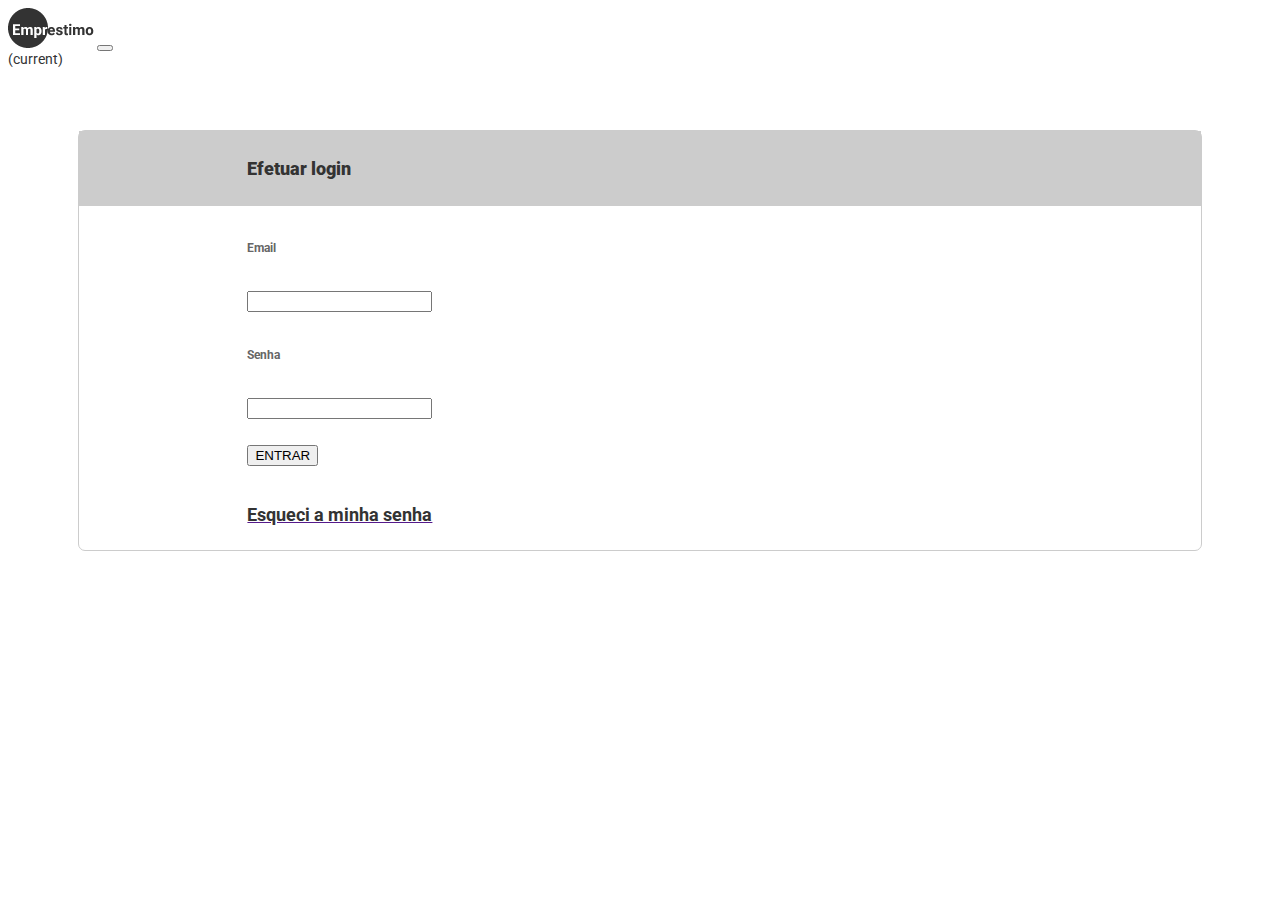
==== index.html @ 0cdf049e "Frontend 1 Parte" ====
<!DOCTYPE html>
<html>
    <head>
        <title>Sistema de empréstimo</title>
        <!--Meta tags-->
        <meta charset="utf-8"/>
        <meta name="viewport" content="width=device-width, initial-scale=1, shrink-to-fit=no">
        <!--Fonts-->
        <link rel="dns-prefetch" href="//fonts.googleapis.com">
        <link href="https://fonts.googleapis.com/css?family=Roboto" rel="stylesheet">
        <!--Styles-->
        <link rel="stylesheet" href="https://stackpath.bootstrapcdn.com/bootstrap/4.1.3/css/bootstrap.min.css" integrity="sha384-MCw98/SFnGE8fJT3GXwEOngsV7Zt27NXFoaoApmYm81iuXoPkFOJwJ8ERdknLPMO" crossorigin="anonymous">
        <link rel="stylesheet" type="text/css" href="css/main.css">
    </head>
    <body>
        <div class="container-fluid">
            <!--Navbar-->
            <nav class="navbar navbar-expand-lg navbar-light bg-light">
                <a class="navbar-brand" href=""><img src="imgs/brand.png"></a>
                <button class="navbar-toggler" type="button" data-toggle="collapse" data-target="#navbarNavAltMarkup" aria-controls="navbarNavAltMarkup" aria-expanded="false" aria-label="Toggle navigation">
                    <span class="navbar-toggler-icon"></span>
                </button>
                <div class="collapse navbar-collapse" id="navbarNavAltMarkup">
                    <div class="navbar-nav">
                        <a class="nav-item nav-link active" ><span class="sr-only">(current)</span></a>
                    </div>
                </div>
            </nav>
            <!--section-->
            <!--Primeiro bloco do Dashboard-->
            <form action="shared/layout.html" method="">
                <div class="row linha-main">
                    <div class="col-sm-3 blocos-pagina-principal">
                        <div class="row titulo-bloco">
                            <h1><strong>Efetuar login</strong></h1>
                        </div>
                        <div class="row centro-bloco padding-top">
                            <h2>Email</h2>
                        </div>
                        <div class="row centro-bloco">
                            <input type="text">
                        </div>
                        <div class="row centro-bloco">
                            <h2>Senha</h2>
                        </div>
                        <div class="row centro-bloco">
                            <input type="text">
                        </div>
                        <div class="row centro-bloco">
                            <input type="submit" value="ENTRAR">
                        </div>
                        <div class="row centro-bloco">
                            <a href=""><h1>Esqueci a minha senha</h1></a>
                        </div>
                    </div>
                </div>
            </form>
        </div>
        

        <!--Js scripts-->
        <link rel="stylesheet" type="text/javascript" href="js/main.js">
        <script src="https://code.jquery.com/jquery-3.3.1.slim.min.js" integrity="sha384-q8i/X+965DzO0rT7abK41JStQIAqVgRVzpbzo5smXKp4YfRvH+8abtTE1Pi6jizo" crossorigin="anonymous"></script>
        <script src="https://cdnjs.cloudflare.com/ajax/libs/popper.js/1.14.7/umd/popper.min.js" integrity="sha384-UO2eT0CpHqdSJQ6hJty5KVphtPhzWj9WO1clHTMGa3JDZwrnQq4sF86dIHNDz0W1" crossorigin="anonymous"></script>
        <script src="https://stackpath.bootstrapcdn.com/bootstrap/4.3.1/js/bootstrap.min.js" integrity="sha384-JjSmVgyd0p3pXB1rRibZUAYoIIy6OrQ6VrjIEaFf/nJGzIxFDsf4x0xIM+B07jRM" crossorigin="anonymous"></script>
    </body>
</html>
---- css/main.css ----
body{
    font-family: 'Roboto', Arial, Helvetica, sans-serif;
    font-size: 14px;
    color: #333;
}

h1, a:active{
    font-size: 18px;
    color: #333;
}

h2{
    font-size: 12px;
    color: #666666;
}

.linha-main{
    margin: 5%;
}

.borda{
    border: 2px solid red;
    border-radius: 8px;
}

.blocos-pagina-principal{
    margin: 7px;
    border: 1px solid #ccc;
    border-radius: 7px;
}

.titulo-bloco{
    padding: 15px;
    padding-left: 15%;
    background-color: #ccc;
}

.centro-bloco{
    padding: 13px;
    padding-left: 15%;
}

.padding-top{
    padding-top: 25px; 
}
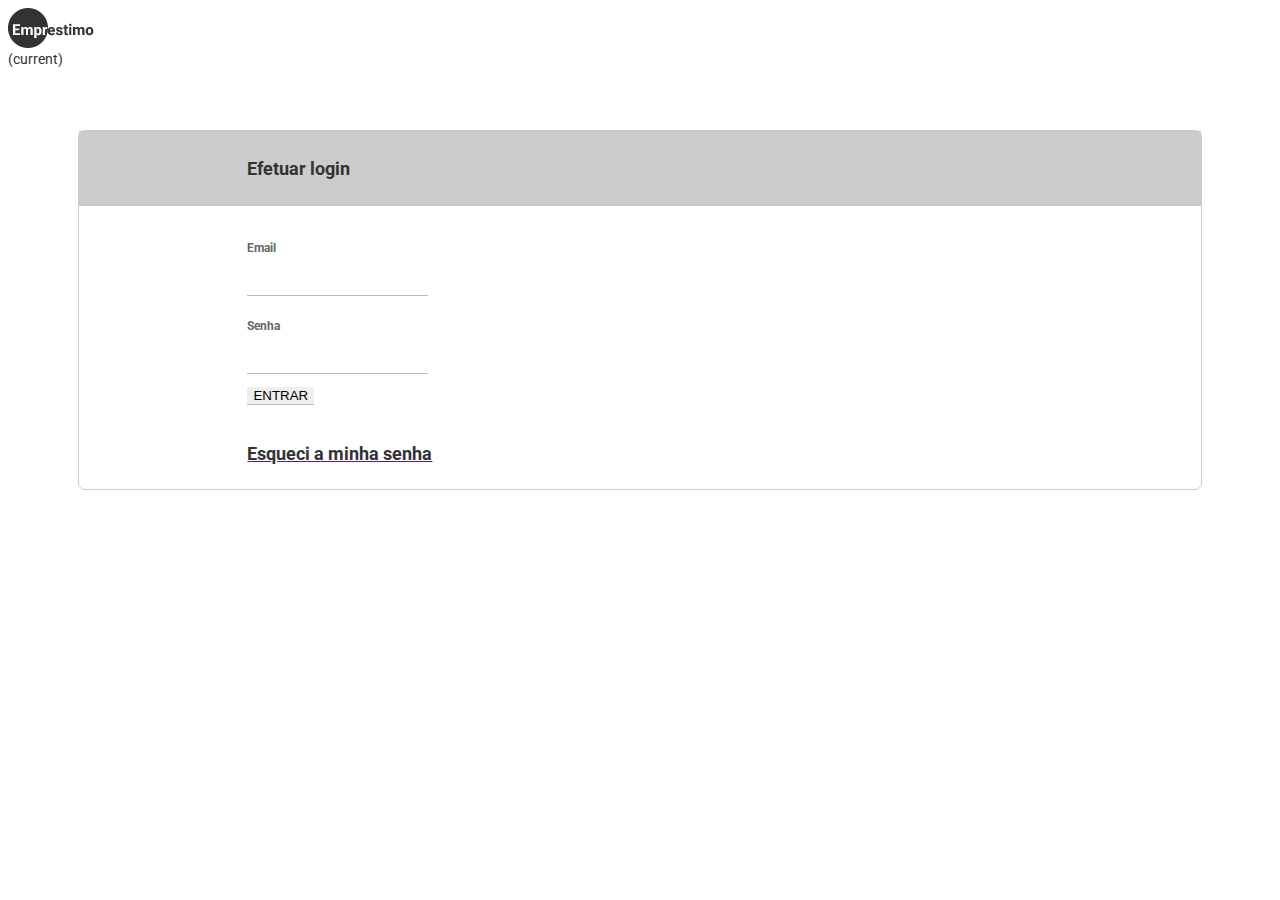
==== commit 5276ef54: "Continuação do Frontend" ====
--- a/index.html
+++ b/index.html
@@ -17,9 +17,6 @@
             <!--Navbar-->
             <nav class="navbar navbar-expand-lg navbar-light bg-light">
                 <a class="navbar-brand" href=""><img src="imgs/brand.png"></a>
-                <button class="navbar-toggler" type="button" data-toggle="collapse" data-target="#navbarNavAltMarkup" aria-controls="navbarNavAltMarkup" aria-expanded="false" aria-label="Toggle navigation">
-                    <span class="navbar-toggler-icon"></span>
-                </button>
                 <div class="collapse navbar-collapse" id="navbarNavAltMarkup">
                     <div class="navbar-nav">
                         <a class="nav-item nav-link active" ><span class="sr-only">(current)</span></a>
@@ -29,25 +26,25 @@
             <!--section-->
             <!--Primeiro bloco do Dashboard-->
             <form action="shared/layout.html" method="">
-                <div class="row linha-main">
+                <div class="row justify-content-center linha-main-login">
                     <div class="col-sm-3 blocos-pagina-principal">
                         <div class="row titulo-bloco">
-                            <h1><strong>Efetuar login</strong></h1>
+                            <h1>Efetuar login</h1>
                         </div>
                         <div class="row centro-bloco padding-top">
                             <h2>Email</h2>
                         </div>
-                        <div class="row centro-bloco">
+                        <div class="row input-padding">
                             <input type="text">
                         </div>
                         <div class="row centro-bloco">
                             <h2>Senha</h2>
                         </div>
-                        <div class="row centro-bloco">
-                            <input type="text">
+                        <div class="row input-padding">
+                            <input type="password">
                         </div>
                         <div class="row centro-bloco">
-                            <input type="submit" value="ENTRAR">
+                            <input type="submit" class="btn btn-success" value="ENTRAR">
                         </div>
                         <div class="row centro-bloco">
                             <a href=""><h1>Esqueci a minha senha</h1></a>
@@ -56,7 +53,6 @@
                 </div>
             </form>
         </div>
-        
 
         <!--Js scripts-->
         <link rel="stylesheet" type="text/javascript" href="js/main.js">
--- a/css/main.css
+++ b/css/main.css
@@ -42,4 +42,19 @@
 
 .padding-top{
     padding-top: 25px; 
-}+}
+
+/*Login<--*/
+.linha-main-login{
+    margin: 5%;
+}
+
+.input-padding{
+    padding: 0px;
+    padding-left: 15%;
+}
+
+input, input::after, input:focus{
+    border: none;
+    border-bottom: solid 1px #BCBCBC;
+}
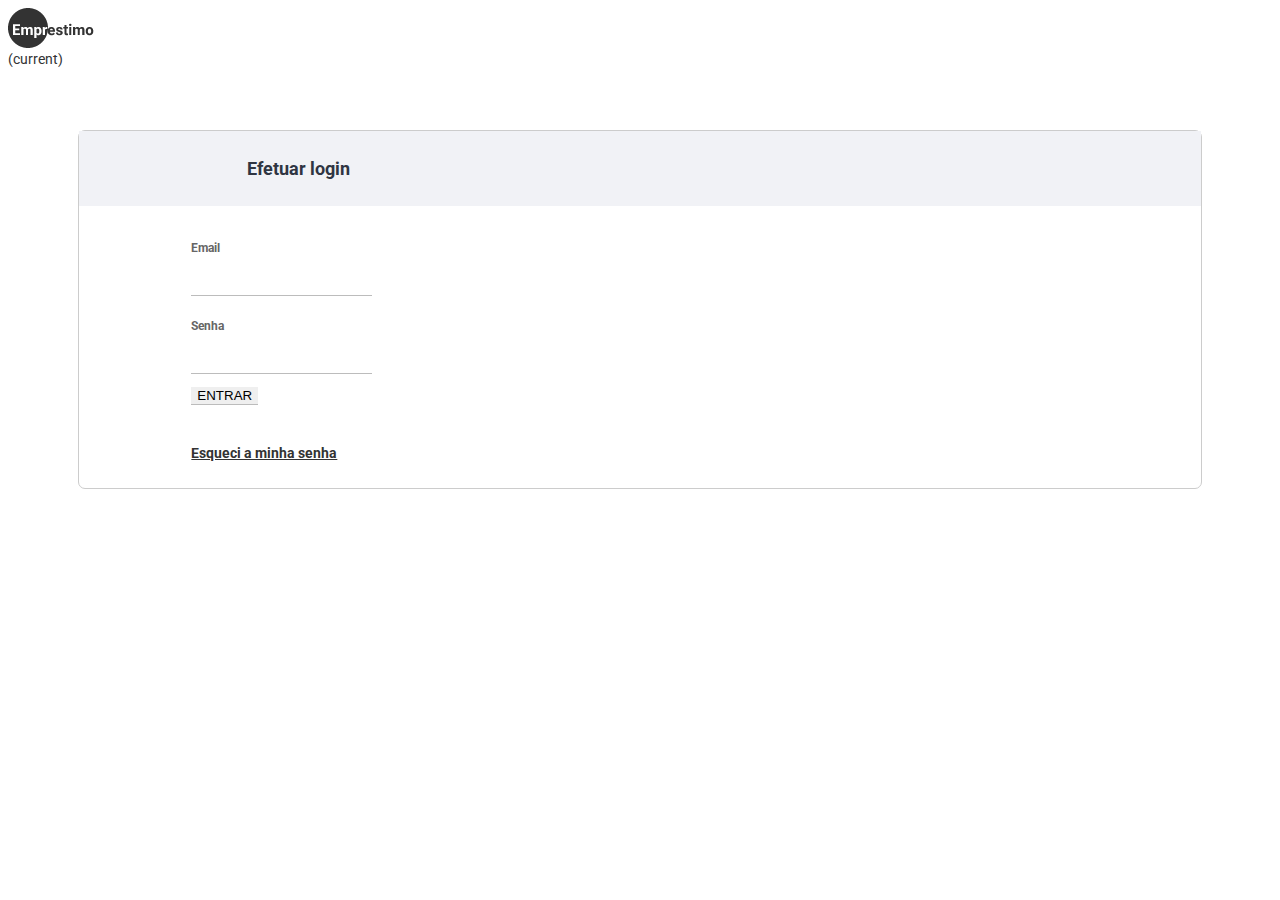
==== commit e4fd54e2: "Dia 3 de desenvolvimento do Frontend" ====
--- a/index.html
+++ b/index.html
@@ -47,7 +47,7 @@
                             <input type="submit" class="btn btn-success" value="ENTRAR">
                         </div>
                         <div class="row centro-bloco">
-                            <a href=""><h1>Esqueci a minha senha</h1></a>
+                            <a href=""><h3>Esqueci a minha senha</h3></a>
                         </div>
                     </div>
                 </div>
--- a/css/main.css
+++ b/css/main.css
@@ -4,14 +4,19 @@
     color: #333;
 }
 
-h1, a:active{
+h1 {
     font-size: 18px;
-    color: #333;
+    color: #2f3542;
 }
 
 h2{
     font-size: 12px;
     color: #666666;
+}
+
+h3, a:active, a:focus, a{
+    font-size: 14px;
+    color: #333;
 }
 
 .linha-main{
@@ -32,29 +37,44 @@
 .titulo-bloco{
     padding: 15px;
     padding-left: 15%;
-    background-color: #ccc;
+    background-color: #f1f2f6;
 }
 
 .centro-bloco{
     padding: 13px;
-    padding-left: 15%;
+    padding-left: 10%;
 }
 
 .padding-top{
     padding-top: 25px; 
 }
 
+.bottom-bloco{
+    border-top: 1px solid #ccc;
+}
 /*Login<--*/
 .linha-main-login{
     margin: 5%;
 }
 
 .input-padding{
-    padding: 0px;
-    padding-left: 15%;
+    margin-right: 10px;
+    padding-left: 10%;
 }
 
 input, input::after, input:focus{
     border: none;
     border-bottom: solid 1px #BCBCBC;
 }
+
+.align-itens-center{
+    padding: 10px 0 10px 11%;
+}
+
+.align-legend-new-client{
+    padding-top: 2.5px;
+}
+
+.modal-header {
+    background-color: #f1f2f6;
+}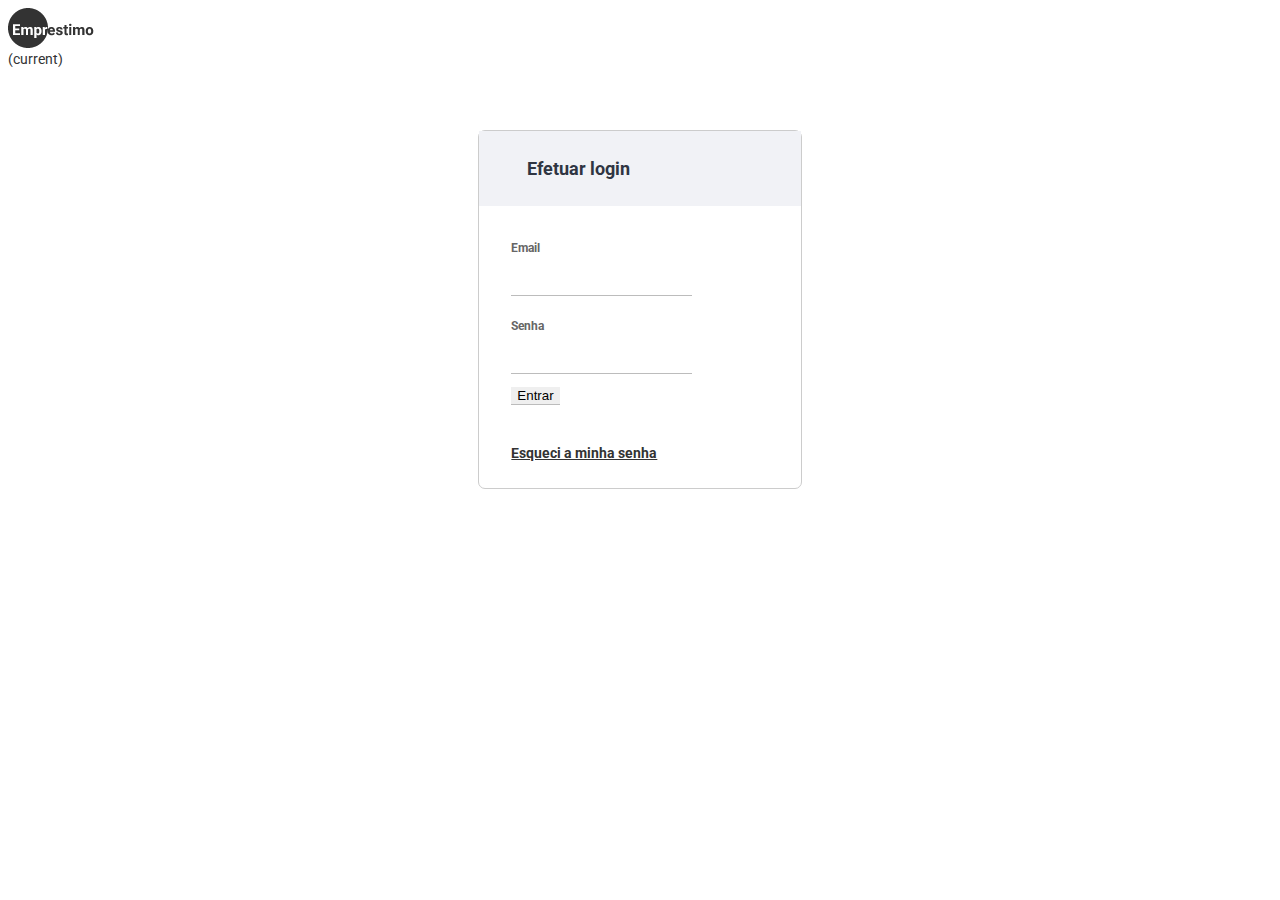
==== commit 31843058: "alteração no frontend" ====
--- a/index.html
+++ b/index.html
@@ -26,8 +26,8 @@
             <!--section-->
             <!--Primeiro bloco do Dashboard-->
             <form action="shared/layout.html" method="">
-                <div class="row justify-content-center linha-main-login">
-                    <div class="col-sm-3 blocos-pagina-principal">
+                <div class="row justify-content-center linha-main-login largura-formulario-login">
+                    <div class="col-sm-12 blocos-pagina-principal">
                         <div class="row titulo-bloco">
                             <h1>Efetuar login</h1>
                         </div>
@@ -35,16 +35,16 @@
                             <h2>Email</h2>
                         </div>
                         <div class="row input-padding">
-                            <input type="text">
+                            <input type="text" class="form-control">
                         </div>
                         <div class="row centro-bloco">
                             <h2>Senha</h2>
                         </div>
                         <div class="row input-padding">
-                            <input type="password">
+                            <input type="password" class="form-control">
                         </div>
                         <div class="row centro-bloco">
-                            <input type="submit" class="btn btn-success" value="ENTRAR">
+                            <input type="submit" class="btn btn-success" value="Entrar">
                         </div>
                         <div class="row centro-bloco">
                             <a href=""><h3>Esqueci a minha senha</h3></a>
--- a/css/main.css
+++ b/css/main.css
@@ -19,9 +19,7 @@
     color: #333;
 }
 
-.linha-main{
-    margin: 5%;
-}
+
 
 .borda{
     border: 2px solid red;
@@ -57,6 +55,24 @@
     margin: 5%;
 }
 
+/*Este @media tem a função de manter a largura desejada dos forms para todos os pixels*/
+@media only screen and (max-width: 3000px) {
+    .largura-formulario {
+        padding: 0 20rem 0 20rem;
+    }
+    .largura-formulario-login {
+        padding: 0 25rem 0 25rem;
+    }
+    .linha-main {
+        margin: 5%;
+        padding: 0 10rem 0 10rem;
+    }
+}
+@media only screen and (max-width: 1024px) {
+    .largura-formulario, .largura-formulario-login, .linha-main {
+        padding: 0;
+    }
+}
 .input-padding{
     margin-right: 10px;
     padding-left: 10%;
@@ -77,4 +93,9 @@
 
 .modal-header {
     background-color: #f1f2f6;
+}
+
+.input-padding-resumo{
+    margin-right: 10px;
+    padding: 15px 0 0 10%;
 }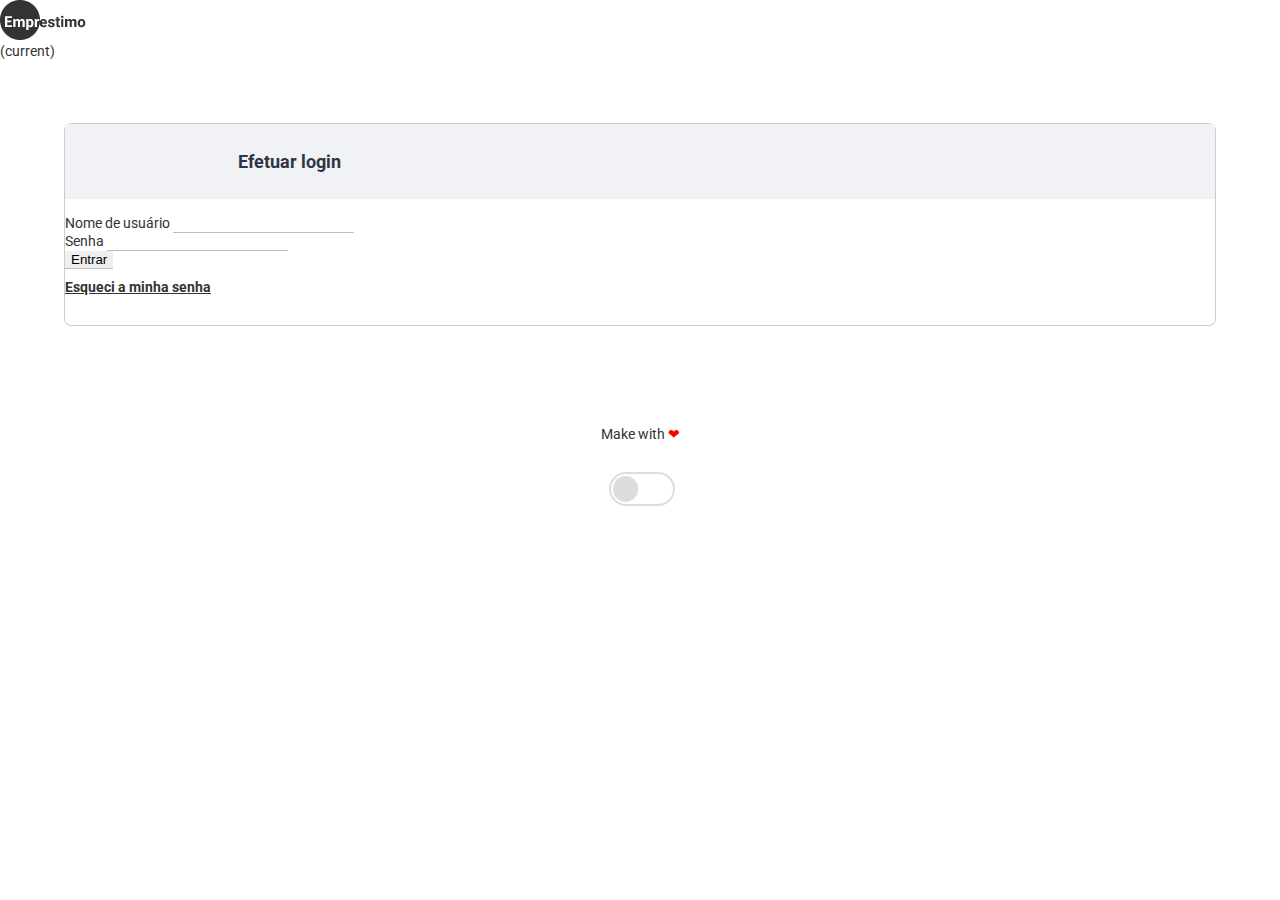
==== commit 497fc003: "Atualizações" ====
--- a/index.html
+++ b/index.html
@@ -1,63 +1,80 @@
 <!DOCTYPE html>
 <html>
-    <head>
-        <title>Sistema de empréstimo</title>
-        <!--Meta tags-->
-        <meta charset="utf-8"/>
-        <meta name="viewport" content="width=device-width, initial-scale=1, shrink-to-fit=no">
-        <!--Fonts-->
-        <link rel="dns-prefetch" href="//fonts.googleapis.com">
-        <link href="https://fonts.googleapis.com/css?family=Roboto" rel="stylesheet">
-        <!--Styles-->
-        <link rel="stylesheet" href="https://stackpath.bootstrapcdn.com/bootstrap/4.1.3/css/bootstrap.min.css" integrity="sha384-MCw98/SFnGE8fJT3GXwEOngsV7Zt27NXFoaoApmYm81iuXoPkFOJwJ8ERdknLPMO" crossorigin="anonymous">
-        <link rel="stylesheet" type="text/css" href="css/main.css">
-    </head>
-    <body>
+
+<head>
+    <title>Sistema de empréstimo</title>
+    <!--Meta tags-->
+    <meta charset="utf-8" />
+    <meta name="viewport" content="width=device-width, initial-scale=1, shrink-to-fit=no">
+    <!--Fonts-->
+    <link rel="dns-prefetch" href="//fonts.googleapis.com">
+    <link href="https://fonts.googleapis.com/css?family=Roboto" rel="stylesheet">
+    <!--Styles-->
+    <link rel="stylesheet" href="https://stackpath.bootstrapcdn.com/bootstrap/4.1.3/css/bootstrap.min.css"
+        integrity="sha384-MCw98/SFnGE8fJT3GXwEOngsV7Zt27NXFoaoApmYm81iuXoPkFOJwJ8ERdknLPMO" crossorigin="anonymous">
+    <link rel="stylesheet" type="text/css" href="css/main.css">
+</head>
+
+<body>
+    <header class="header">
         <div class="container-fluid">
             <!--Navbar-->
             <nav class="navbar navbar-expand-lg navbar-light bg-light">
                 <a class="navbar-brand" href=""><img src="imgs/brand.png"></a>
                 <div class="collapse navbar-collapse" id="navbarNavAltMarkup">
                     <div class="navbar-nav">
-                        <a class="nav-item nav-link active" ><span class="sr-only">(current)</span></a>
+                        <a class="nav-item nav-link active"><span class="sr-only">(current)</span></a>
                     </div>
                 </div>
             </nav>
-            <!--section-->
-            <!--Primeiro bloco do Dashboard-->
+        </div>
+    </header>
+    <section class="content">
+        <div class="container-fluid">
+            <!--Bloco de login-->
             <form action="shared/layout.html" method="">
-                <div class="row justify-content-center linha-main-login largura-formulario-login">
-                    <div class="col-sm-12 blocos-pagina-principal">
+                <div class="row justify-content-center">
+                    <div class="col-sm-4 block">
                         <div class="row titulo-bloco">
                             <h1>Efetuar login</h1>
                         </div>
-                        <div class="row centro-bloco padding-top">
-                            <h2>Email</h2>
+                        <div class="form-group content-block">
+                            <label for="login">Nome de usuário</label>
+                            <input type="text" class="form-control" id="login">
                         </div>
-                        <div class="row input-padding">
-                            <input type="text" class="form-control">
+                        <div class="form-group">
+                            <label for="password">Senha</label>
+                            <input type="password" class="form-control" id="password">
                         </div>
-                        <div class="row centro-bloco">
-                            <h2>Senha</h2>
-                        </div>
-                        <div class="row input-padding">
-                            <input type="password" class="form-control">
-                        </div>
-                        <div class="row centro-bloco">
-                            <input type="submit" class="btn btn-success" value="Entrar">
-                        </div>
-                        <div class="row centro-bloco">
-                            <a href=""><h3>Esqueci a minha senha</h3></a>
-                        </div>
+                        <input type="submit" class="btn btn-success" value="Entrar">
+                        <a href="">
+                            <h3 class="esqueci-a-senha">Esqueci a minha senha</h3>
+                        </a>
                     </div>
                 </div>
             </form>
         </div>
+    </section>
+    <footer class="footer">
+        <p>
+            Make with <span class="love">❤</span>
+        </p>
+        <!--<aria-label> serve para auxiliar techs a ditar o texto do elemento que não tem texto-->
+        <div class="switch-container">
+            <input id="night-mode" class="switch switch-shadow" type="checkbox" aria-label="night-mode">
+            <label for="night-mode"></label>
+        </div>
+    </footer>
+    <script src="js/main.js"></script>
+    <script src="https://code.jquery.com/jquery-3.3.1.slim.min.js"
+        integrity="sha384-q8i/X+965DzO0rT7abK41JStQIAqVgRVzpbzo5smXKp4YfRvH+8abtTE1Pi6jizo"
+        crossorigin="anonymous"></script>
+    <script src="https://cdnjs.cloudflare.com/ajax/libs/popper.js/1.14.7/umd/popper.min.js"
+        integrity="sha384-UO2eT0CpHqdSJQ6hJty5KVphtPhzWj9WO1clHTMGa3JDZwrnQq4sF86dIHNDz0W1"
+        crossorigin="anonymous"></script>
+    <script src="https://stackpath.bootstrapcdn.com/bootstrap/4.3.1/js/bootstrap.min.js"
+        integrity="sha384-JjSmVgyd0p3pXB1rRibZUAYoIIy6OrQ6VrjIEaFf/nJGzIxFDsf4x0xIM+B07jRM"
+        crossorigin="anonymous"></script>
+</body>
 
-        <!--Js scripts-->
-        <link rel="stylesheet" type="text/javascript" href="js/main.js">
-        <script src="https://code.jquery.com/jquery-3.3.1.slim.min.js" integrity="sha384-q8i/X+965DzO0rT7abK41JStQIAqVgRVzpbzo5smXKp4YfRvH+8abtTE1Pi6jizo" crossorigin="anonymous"></script>
-        <script src="https://cdnjs.cloudflare.com/ajax/libs/popper.js/1.14.7/umd/popper.min.js" integrity="sha384-UO2eT0CpHqdSJQ6hJty5KVphtPhzWj9WO1clHTMGa3JDZwrnQq4sF86dIHNDz0W1" crossorigin="anonymous"></script>
-        <script src="https://stackpath.bootstrapcdn.com/bootstrap/4.3.1/js/bootstrap.min.js" integrity="sha384-JjSmVgyd0p3pXB1rRibZUAYoIIy6OrQ6VrjIEaFf/nJGzIxFDsf4x0xIM+B07jRM" crossorigin="anonymous"></script>
-    </body>
 </html>--- a/css/main.css
+++ b/css/main.css
@@ -1,4 +1,6 @@
 body{
+    margin: 0;
+    padding: 0;
     font-family: 'Roboto', Arial, Helvetica, sans-serif;
     font-size: 14px;
     color: #333;
@@ -19,60 +21,47 @@
     color: #333;
 }
 
-
-
+/* Temporários */
 .borda{
     border: 2px solid red;
     border-radius: 8px;
 }
-
-.blocos-pagina-principal{
-    margin: 7px;
+/* --------------------------------- */
+
+/* Nav */
+
+.align--itens {
+    align-items: center !important;
+}
+
+@media only screen and (max-width: 768px) {
+    .align--itens {
+        align-items:initial !important;
+        position: relative;
+        left: 10px;
+    }
+}
+
+.block {
     border: 1px solid #ccc;
     border-radius: 7px;
-}
-
-.titulo-bloco{
+    padding-bottom: 1rem;
+}
+
+.titulo-bloco {
     padding: 15px;
     padding-left: 15%;
     background-color: #f1f2f6;
 }
 
-.centro-bloco{
-    padding: 13px;
-    padding-left: 10%;
-}
-
-.padding-top{
-    padding-top: 25px; 
-}
-
 .bottom-bloco{
     border-top: 1px solid #ccc;
 }
 /*Login<--*/
-.linha-main-login{
+.content {
     margin: 5%;
 }
 
-/*Este @media tem a função de manter a largura desejada dos forms para todos os pixels*/
-@media only screen and (max-width: 3000px) {
-    .largura-formulario {
-        padding: 0 20rem 0 20rem;
-    }
-    .largura-formulario-login {
-        padding: 0 25rem 0 25rem;
-    }
-    .linha-main {
-        margin: 5%;
-        padding: 0 10rem 0 10rem;
-    }
-}
-@media only screen and (max-width: 1024px) {
-    .largura-formulario, .largura-formulario-login, .linha-main {
-        padding: 0;
-    }
-}
 .input-padding{
     margin-right: 10px;
     padding-left: 10%;
@@ -83,10 +72,6 @@
     border-bottom: solid 1px #BCBCBC;
 }
 
-.align-itens-center{
-    padding: 10px 0 10px 11%;
-}
-
 .align-legend-new-client{
     padding-top: 2.5px;
 }
@@ -98,4 +83,146 @@
 .input-padding-resumo{
     margin-right: 10px;
     padding: 15px 0 0 10%;
-}+}
+
+.content-block {
+    margin-top: 1rem;
+}
+
+#valorEmprestimo {
+    width: 40%;
+}
+
+.esqueci-a-senha {
+    margin-top: 10px;
+}
+
+/*Footer*/
+.love {
+    color: red;
+}
+
+.footer {
+    margin-top: 100px;
+}
+
+.footer p {
+    text-align: center;
+}
+
+.night-mode-icon {
+    display: inline-block;
+    position: relative;
+    left: 0.5%;
+}
+
+@media only screen and (max-width: 738px) {
+    .night-mode-icon {
+        left: 47%;
+    }
+}
+
+span.night-mode-text {
+    margin-left: 20px;
+}
+
+@media only screen and (max-width: 738px) {
+    span.night-mode-text {
+        display: block;
+        text-align: center;
+        margin: 0;
+    }
+}
+
+.night-mode {
+    --bg-dark: #333333;
+    --bg-dark-soft: #2b2b2b;
+    --font-color-dark: #ddd;
+}
+
+.night-mode body {
+    background-color: var(--bg-dark);
+    color: var(--font-color-dark);
+}
+
+.night-mode .titulo-bloco {
+    background-color: var(--bg-dark-soft);
+}
+
+.night-mode h1 {
+    color: var(--font-color-dark);
+}
+
+.night-mode .bg-light {
+    background-color: var(--bg-dark-soft) !important;
+}
+
+.night-mode .block {
+    border-color: var(--bg-dark-soft);
+}
+
+.night-mode .navbar-light .navbar-nav .nav-link.active {
+    color: var(--font-color-dark) !important;
+}
+
+/* Night mode switch button */
+/* Estilo Flat */
+/* Estilo iOS */
+.switch-container {
+    margin: 30px auto;
+    width: 62px;
+  }
+  
+  .switch {
+    visibility: hidden;
+    position: absolute;
+    margin-left: -9999px;
+  }
+  
+  .switch + label {
+    display: block;
+    position: relative;
+    cursor: pointer;
+    outline: none;
+    user-select: none;
+  }
+
+.switch-shadow + label {
+    padding: 2px;
+    width: 62px;
+    height: 30px;
+    background-color: #dddddd;
+    border-radius: 60px;
+    transition: background 0.4s;
+  }
+  .switch-shadow + label:before,
+  .switch-shadow + label:after {
+    display: block;
+    position: absolute;
+    content: "";
+  }
+  .switch-shadow + label:before {
+    top: 2px;
+    left: 2px;
+    bottom: 2px;
+    right: 2px;
+    background-color: #fff;
+    border-radius: 60px;
+    transition: background 0.4s;
+  }
+  .switch-shadow + label:after {
+    top: 4px;
+    left: 4px;
+    bottom: 4px;
+    width: 25px;
+    background-color: #dddddd;
+    border-radius: 52px;
+    transition: margin 0.4s, background 0.4s;
+  }
+  .sswitch-shadow:checked + label {
+    background-color: var(--bg-dark);
+  }
+  .switch-shadow:checked + label:after {
+    margin-left: 30px;
+    background-color: #8ce196;
+  }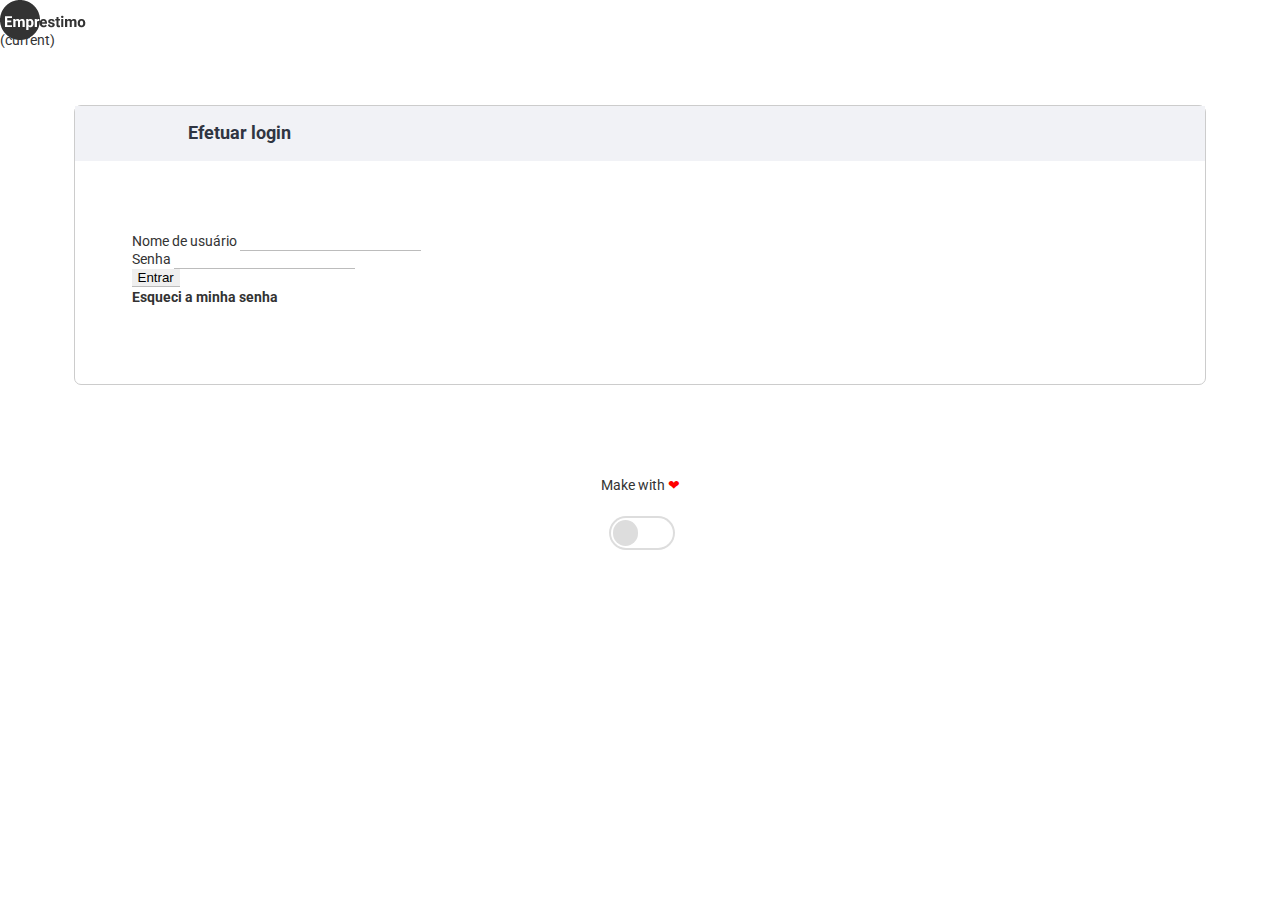
==== commit eebcb3ed: "Atualizações" ====
--- a/index.html
+++ b/index.html
@@ -6,6 +6,7 @@
     <!--Meta tags-->
     <meta charset="utf-8" />
     <meta name="viewport" content="width=device-width, initial-scale=1, shrink-to-fit=no">
+    <meta name="theme-color" content="#2b2b2b">
     <!--Fonts-->
     <link rel="dns-prefetch" href="//fonts.googleapis.com">
     <link href="https://fonts.googleapis.com/css?family=Roboto" rel="stylesheet">
@@ -34,22 +35,24 @@
             <!--Bloco de login-->
             <form action="shared/layout.html" method="">
                 <div class="row justify-content-center">
-                    <div class="col-sm-4 block">
+                    <div class="col-sm-5 block">
                         <div class="row titulo-bloco">
                             <h1>Efetuar login</h1>
                         </div>
-                        <div class="form-group content-block">
-                            <label for="login">Nome de usuário</label>
-                            <input type="text" class="form-control" id="login">
+                        <div class="middle--block">
+                            <div class="form-group content-block">
+                                <label for="login">Nome de usuário</label>
+                                <input type="text" class="form-control" id="login">
+                            </div>
+                            <div class="form-group">
+                                <label for="password">Senha</label>
+                                <input type="password" class="form-control" id="password">
+                            </div>
+                            <input type="submit" class="btn btn-success" value="Entrar">
+                            <a href="">
+                                <h3 class="esqueci-a-senha">Esqueci a minha senha</h3>
+                            </a>
                         </div>
-                        <div class="form-group">
-                            <label for="password">Senha</label>
-                            <input type="password" class="form-control" id="password">
-                        </div>
-                        <input type="submit" class="btn btn-success" value="Entrar">
-                        <a href="">
-                            <h3 class="esqueci-a-senha">Esqueci a minha senha</h3>
-                        </a>
                     </div>
                 </div>
             </form>
--- a/css/main.css
+++ b/css/main.css
@@ -3,7 +3,13 @@
     padding: 0;
     font-family: 'Roboto', Arial, Helvetica, sans-serif;
     font-size: 14px;
+    line-height: 5%;
+    letter-spacing: 2%;
     color: #333;
+}
+
+header, section, footer {
+    display: block;
 }
 
 h1 {
@@ -16,9 +22,10 @@
     color: #666666;
 }
 
-h3, a:active, a:focus, a{
+h3, a:active, a:focus, a, a:hover{
     font-size: 14px;
     color: #333;
+    text-decoration: none;
 }
 
 /* Temporários */
@@ -46,16 +53,24 @@
     border: 1px solid #ccc;
     border-radius: 7px;
     padding-bottom: 1rem;
+    margin: 10px;
 }
 
 .titulo-bloco {
     padding: 15px;
-    padding-left: 15%;
+    padding-left: 10%;
     background-color: #f1f2f6;
+}
+
+.middle--block {
+    padding: 5%;
 }
 
 .bottom-bloco{
     border-top: 1px solid #ccc;
+    padding-top: 15px;
+    display: block;
+    padding-left: 10%;
 }
 /*Login<--*/
 .content {
@@ -87,6 +102,10 @@
 
 .content-block {
     margin-top: 1rem;
+}
+
+.align--btn {
+    margin-top: 10px; 
 }
 
 #valorEmprestimo {
@@ -149,7 +168,7 @@
     background-color: var(--bg-dark-soft);
 }
 
-.night-mode h1 {
+.night-mode h1,h3,h2,a,a:hover {
     color: var(--font-color-dark);
 }
 
@@ -165,6 +184,9 @@
     color: var(--font-color-dark) !important;
 }
 
+.night-mode .bottom-bloco {
+    border-top: 1px solid var(--bg-dark-soft);
+}
 /* Night mode switch button */
 /* Estilo Flat */
 /* Estilo iOS */
